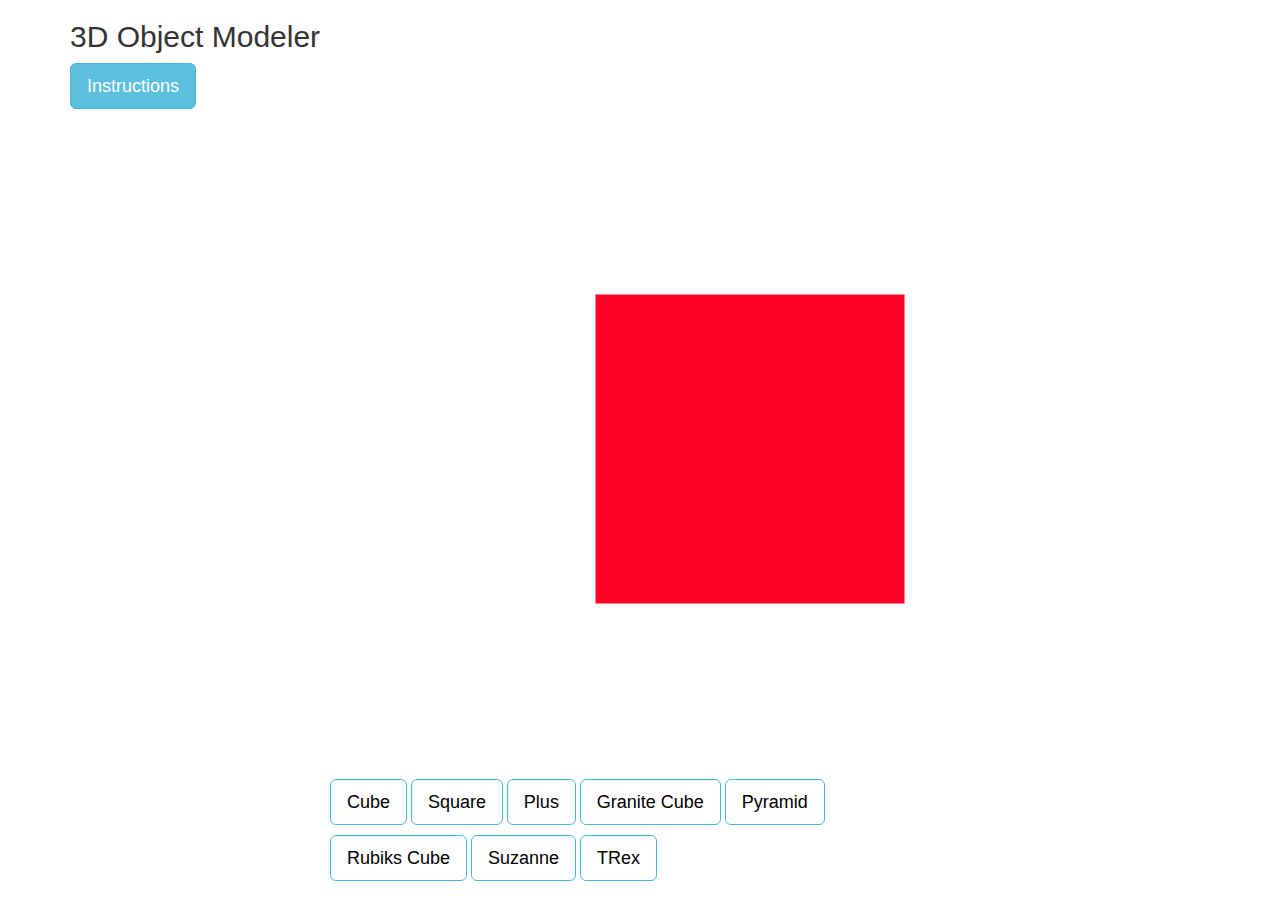
==== index.html @ ed9f6e02 "Rename spinningShape.html to index.html" ====
<!DOCTYPE html>
<html>

<head>
    <meta charset="utf-8">
    <meta name="viewport" content="width=device-width, initial-scale=1, shrink-to-fit=no">
    <meta name="description" content="Spinning Cube Demonstration">
    <meta name="author" content="Jeremy & Justin Chandler">
    <link rel="icon" href="cube-logo.png">

    <title>WebGL Demonstration</title>

    <link rel="stylesheet" href="https://maxcdn.bootstrapcdn.com/bootstrap/3.4.0/css/bootstrap.min.css">
    <script src="https://ajax.googleapis.com/ajax/libs/jquery/3.3.1/jquery.min.js"></script>
    <script src="https://maxcdn.bootstrapcdn.com/bootstrap/3.4.0/js/bootstrap.min.js"></script>


    <script src="gl-matrix.js" type="text/javascript"></script>

    <!-- TODO: load me instead -->
    <script src="suzanne.js"></script>
    <script src="t-rex.js"></script>

    <!-- Main Class for graphics loop -->
    <script src="main.js"></script>


    <!-- For loading images and text documents -->
    <script src="loader.js"></script>
    <script src="imageLoader.js"></script>

    <script src="matrix.js"></script>

    <script src="userInput.js"></script>

    <script src="drawFunctions.js"></script>

    <!-- Custom styles -->
    <link href="main.css" rel="stylesheet">
    <script>
        $(document).ready(function () {
            $("#cubeButton").css("background-color", "white");
            $("#cubeButton").css("color", "black");
            $("#squareButton").css("background-color", "white");
            $("#squareButton").css("color", "black");
            $("#plusButton").css("background-color", "white");
            $("#plusButton").css("color", "black");
            $("#imageCubeButton").css("background-color", "white");
            $("#imageCubeButton").css("color", "black");
            $("#pyramidButton").css("background-color", "white");
            $("#pyramidButton").css("color", "black");
            $("#suzanneButton").css("background-color", "white");
            $("#suzanneButton").css("color", "black");
            $("#rubiksButton").css("background-color", "white");
            $("#rubiksButton").css("color", "black");
            $("#TRexButton").css("background-color", "white");
            $("#TRexButton").css("color", "black");
            $("#rubiksButton").click(function () {
                buttonClick("rubiksButton")
            })
            $("#cubeButton").click(function () {
                buttonClick("cubeButton")
            })
            $("#imageCubeButton").click(function () {
                buttonClick("imageCubeButton")
            })
            $("#squareButton").click(function () {
                buttonClick("squareButton")
            })
            $("#plusButton").click(function () {
                buttonClick("plusButton")
            })
            $("#pyramidButton").click(function () {
                buttonClick("pyramidButton")
            })
            $("#suzanneButton").click(function () {
                buttonClick("suzanneButton")
            })
            $("#TRexButton").click(function () {
                buttonClick("TRexButton")
            })
        })
    </script>


</head>

<body onload="main()">

    <div class="container">
        <h2>3D Object Modeler</h2>
        <!-- Trigger the modal with a button -->
        <button type="button" class="btn btn-info btn-lg" data-toggle="modal"
            data-target="#instructions">Instructions</button>

        <!-- Modal -->
        <div class="modal fade" id="instructions" role="dialog">
            <div class="modal-dialog">

                <!-- Modal content-->
                <div class="modal-content">
                    <div class="modal-header">
                        <button type="button" class="close" data-dismiss="modal">&times;</button>
                        <h4 class="modal-title">Instructions</h4>
                    </div>
                    <div class="modal-body">
                        <h3>Welcome to the our 3D Modeler!</h3>
                        <br>
                        <div>
                            <pre>Use <strong>WASD</strong> to translate the object 
                                &#10;Additional Keyboard Controls:
                                &#10;&#9;<span class="glyphicon glyphicon-plus"></span> -- Zoom in
                                &#10;&#9;<span class="glyphicon glyphicon-minus"></span> -- Zoom out
                                &#10;&#9;<strong>;</strong> and <strong>p</strong> -- Rotate Z
                                &#10;&#9;<strong>k</strong> and <strong>i</strong> -- Rotate X
                                &#10;&#9;<strong>l</strong> and <strong>o</strong> -- Rotate Y

                                &#10;Click the bottons below to experiment with different models. 
                                &#10;Give it a shot!
                            </pre>
                        </div>
                    </div>
                    <div class="modal-footer">
                        <button type="button" class="btn btn-default" data-dismiss="modal">Close</button>
                    </div>
                </div>

            </div>
        </div>

    </div>

    </br>
    <canvas id="gl" width="1500" style="margin: auto; display:block;" height="640">

    </canvas>
    <div class="center">
        <button type="button" class="btn btn-info btn-lg" style="display: inline-block; margin-bottom: 10px" id="cubeButton">Cube</button>
        <button type="button" class="btn btn-info btn-lg" style="display: inline-block; margin-bottom: 10px" id="squareButton">Square</button>
        <button type="button" class="btn btn-info btn-lg" style="display: inline-block; margin-bottom: 10px" id="plusButton">Plus</button>
        <button type="button" class="btn btn-info btn-lg" style="display: inline-block; margin-bottom: 10px" id="imageCubeButton">Granite Cube</button>
        <button type="button" class="btn btn-info btn-lg" style="display: inline-block; margin-bottom: 10px" id="pyramidButton">Pyramid</button>
        <button type="button" class="btn btn-info btn-lg" style="display: inline-block; margin-bottom: 10px" id="rubiksButton">Rubiks Cube</button>
        <button type="button" class="btn btn-info btn-lg" style="display: inline-block; margin-bottom: 10px" id="suzanneButton">Suzanne</button>
        <button type="button" class="btn btn-info btn-lg" style="display: inline-block; margin-bottom: 10px" id="TRexButton">TRex</button>
    </div>



</body>

</html>
---- main.css ----
.center {
    margin: auto;
    width: 50%;
    padding: 10px;
  }
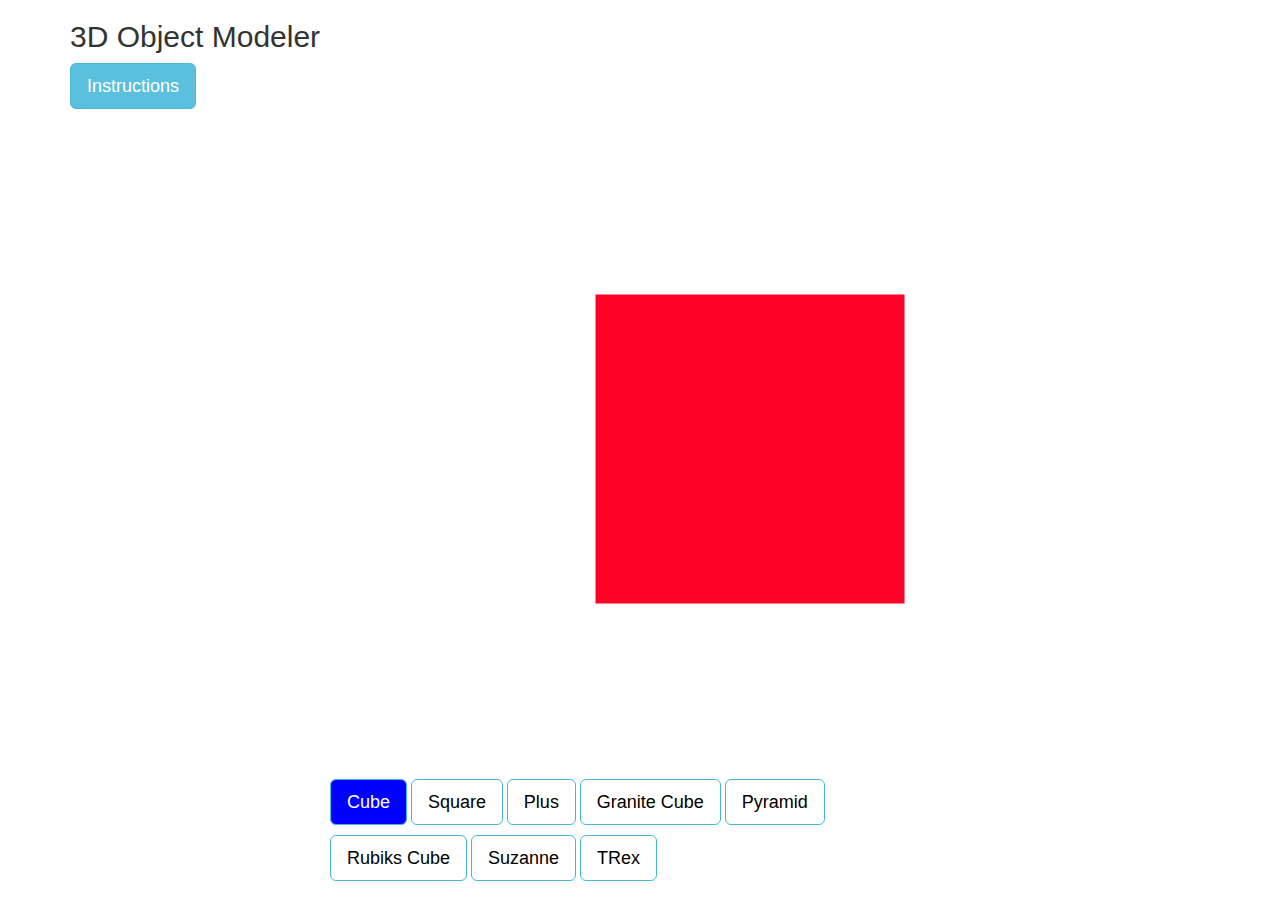
==== commit 039c349e: "cleaned up code redundancies" ====
--- a/index.html
+++ b/index.html
@@ -39,22 +39,6 @@
     <link href="main.css" rel="stylesheet">
     <script>
         $(document).ready(function () {
-            $("#cubeButton").css("background-color", "white");
-            $("#cubeButton").css("color", "black");
-            $("#squareButton").css("background-color", "white");
-            $("#squareButton").css("color", "black");
-            $("#plusButton").css("background-color", "white");
-            $("#plusButton").css("color", "black");
-            $("#imageCubeButton").css("background-color", "white");
-            $("#imageCubeButton").css("color", "black");
-            $("#pyramidButton").css("background-color", "white");
-            $("#pyramidButton").css("color", "black");
-            $("#suzanneButton").css("background-color", "white");
-            $("#suzanneButton").css("color", "black");
-            $("#rubiksButton").css("background-color", "white");
-            $("#rubiksButton").css("color", "black");
-            $("#TRexButton").css("background-color", "white");
-            $("#TRexButton").css("color", "black");
             $("#rubiksButton").click(function () {
                 buttonClick("rubiksButton")
             })
@@ -135,14 +119,14 @@
 
     </canvas>
     <div class="center">
-        <button type="button" class="btn btn-info btn-lg" style="display: inline-block; margin-bottom: 10px" id="cubeButton">Cube</button>
-        <button type="button" class="btn btn-info btn-lg" style="display: inline-block; margin-bottom: 10px" id="squareButton">Square</button>
-        <button type="button" class="btn btn-info btn-lg" style="display: inline-block; margin-bottom: 10px" id="plusButton">Plus</button>
-        <button type="button" class="btn btn-info btn-lg" style="display: inline-block; margin-bottom: 10px" id="imageCubeButton">Granite Cube</button>
-        <button type="button" class="btn btn-info btn-lg" style="display: inline-block; margin-bottom: 10px" id="pyramidButton">Pyramid</button>
-        <button type="button" class="btn btn-info btn-lg" style="display: inline-block; margin-bottom: 10px" id="rubiksButton">Rubiks Cube</button>
-        <button type="button" class="btn btn-info btn-lg" style="display: inline-block; margin-bottom: 10px" id="suzanneButton">Suzanne</button>
-        <button type="button" class="btn btn-info btn-lg" style="display: inline-block; margin-bottom: 10px" id="TRexButton">TRex</button>
+        <button type="button" class="btn btn-info btn-lg object-button" id="cubeButton">Cube</button>
+        <button type="button" class="btn btn-info btn-lg object-button" id="squareButton">Square</button>
+        <button type="button" class="btn btn-info btn-lg object-button" id="plusButton">Plus</button>
+        <button type="button" class="btn btn-info btn-lg object-button" id="imageCubeButton">Granite Cube</button>
+        <button type="button" class="btn btn-info btn-lg object-button" id="pyramidButton">Pyramid</button>
+        <button type="button" class="btn btn-info btn-lg object-button" id="rubiksButton">Rubiks Cube</button>
+        <button type="button" class="btn btn-info btn-lg object-button" id="suzanneButton">Suzanne</button>
+        <button type="button" class="btn btn-info btn-lg object-button" id="TRexButton">TRex</button>
     </div>
 
 
--- a/main.css
+++ b/main.css
@@ -2,4 +2,13 @@
     margin: auto;
     width: 50%;
     padding: 10px;
-  }+  }
+
+.object-button {
+  background-color: white;
+  color: black;
+
+  display: inline-block; 
+  margin-bottom: 10px
+
+}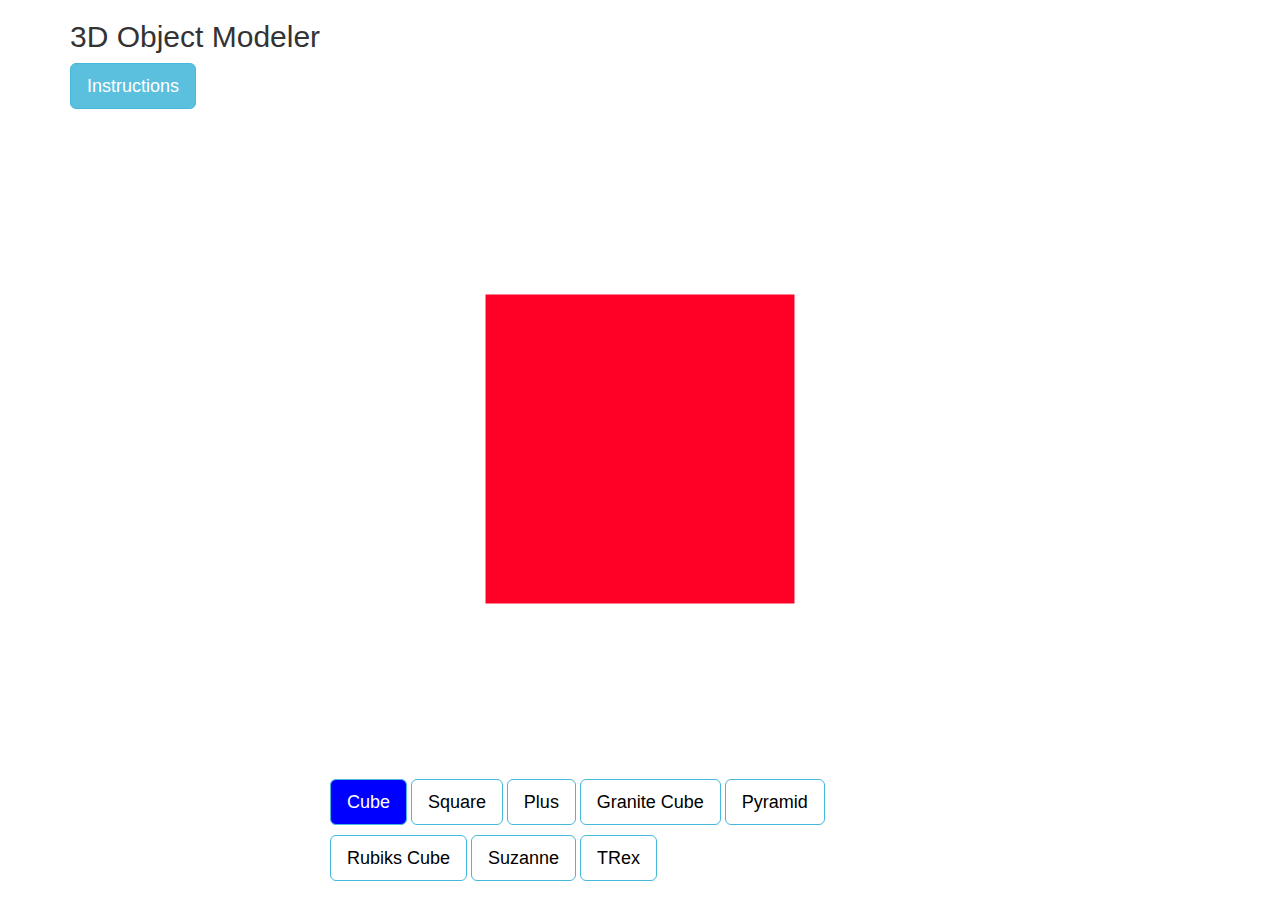
==== commit 7ef8fa8e: "resize for mobile" ====
--- a/index.html
+++ b/index.html
@@ -5,7 +5,7 @@
     <meta charset="utf-8">
     <meta name="viewport" content="width=device-width, initial-scale=1, shrink-to-fit=no">
     <meta name="description" content="Spinning Cube Demonstration">
-    <meta name="author" content="Jeremy & Justin Chandler">
+    <meta name="author" content="Jeremy Chandler">
     <link rel="icon" href="cube-logo.png">
 
     <title>WebGL Demonstration</title>
@@ -115,7 +115,7 @@
     </div>
 
     </br>
-    <canvas id="gl" width="1500" style="margin: auto; display:block;" height="640">
+    <canvas id="gl" width="700" style="margin: auto; display:block;" height="640">
 
     </canvas>
     <div class="center">
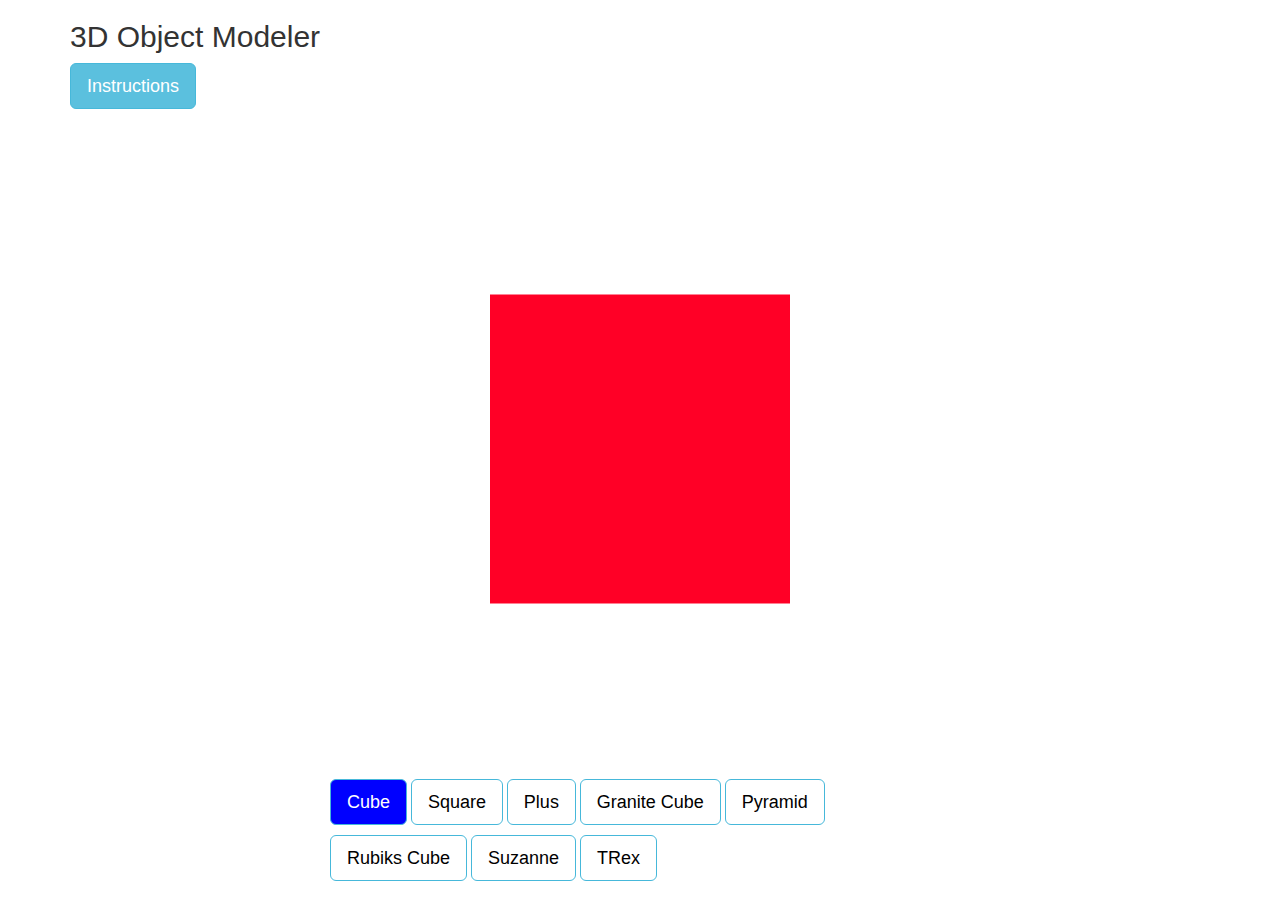
==== commit 21f29f59: "more mobile fitting" ====
--- a/index.html
+++ b/index.html
@@ -115,7 +115,7 @@
     </div>
 
     </br>
-    <canvas id="gl" width="700" style="margin: auto; display:block;" height="640">
+    <canvas id="gl" style="margin: auto; display:block;" height="640">
 
     </canvas>
     <div class="center">
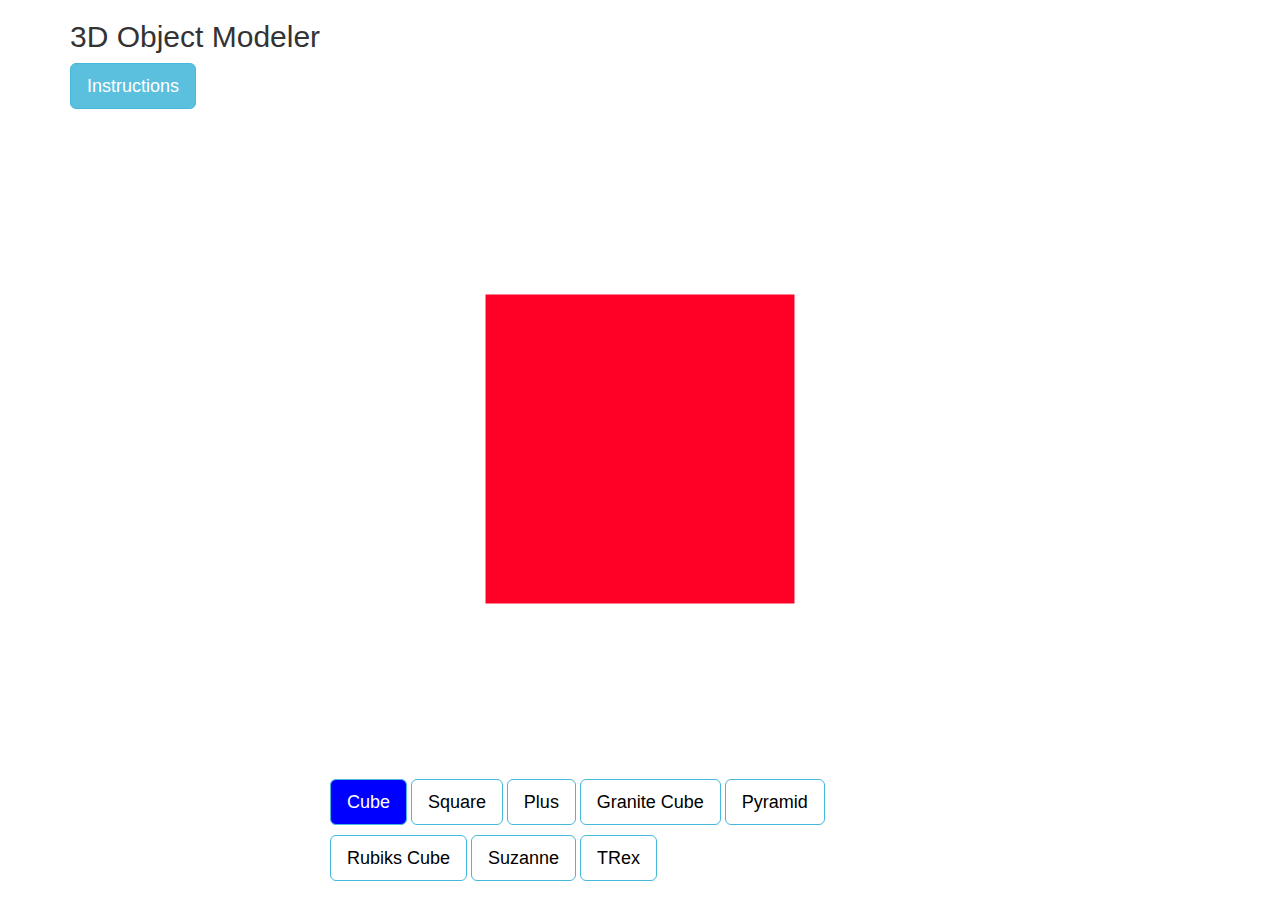
==== commit 12ac0788: "created fit to container func for canvas" ====
--- a/index.html
+++ b/index.html
@@ -115,7 +115,7 @@
     </div>
 
     </br>
-    <canvas id="gl" style="margin: auto; display:block;" height="640">
+    <canvas id="gl" width="1500" style="margin: auto; display:block;" height="640">
 
     </canvas>
     <div class="center">
